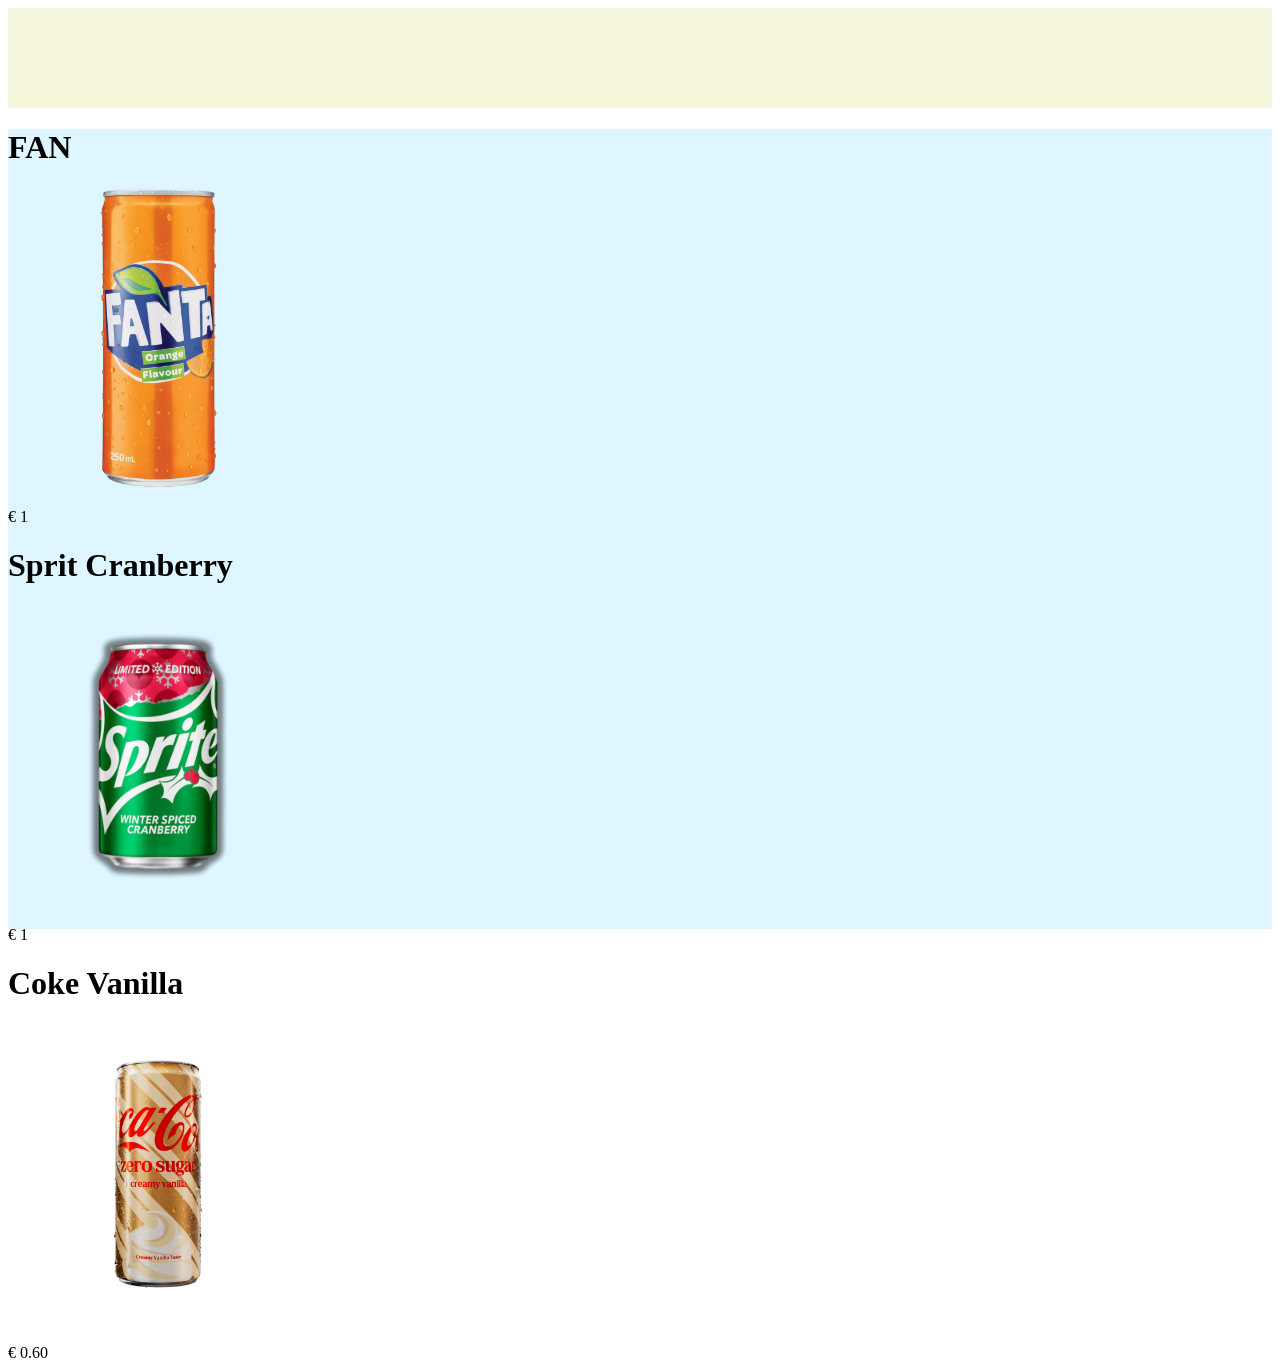
==== mijn_webshop/index.html @ 3bf10c4e "boem" ====
<!DOCTYPE html>
<html lang="en">
<head>
    <meta charset="UTF-8">
    <meta name="viewport" content="width=device-width, initial-scale=1.0">
    <title>FrisFruit</title>
    <link rel="stylesheet" href="style.css">
</head>
<body>
    <div id="header"></div>
    <div id="contents">
        <h1>FAN</h1>
        <img src="images/fanta.webp" width="300px">
        <p>&euro; 1</p>

        <h1>Sprit Cranberry</h1>
        <img src="images/Sprite_Winter_Spiced_Cranberry.webp" width="300px">
        <p>&euro; 1</p>

        <h1>Coke Vanilla</h1>
        <img src="images/coke_vanilla.webp" width="300px">
        <p>&euro; 0.60</p>
    </div>
</body>
</html>
---- mijn_webshop/style.css ----
#header {
    background-color: beige;
    height: 100px;
}

#contents {
    background-color: rgba(205, 242, 255, 0.668);
    height: 800px;
}
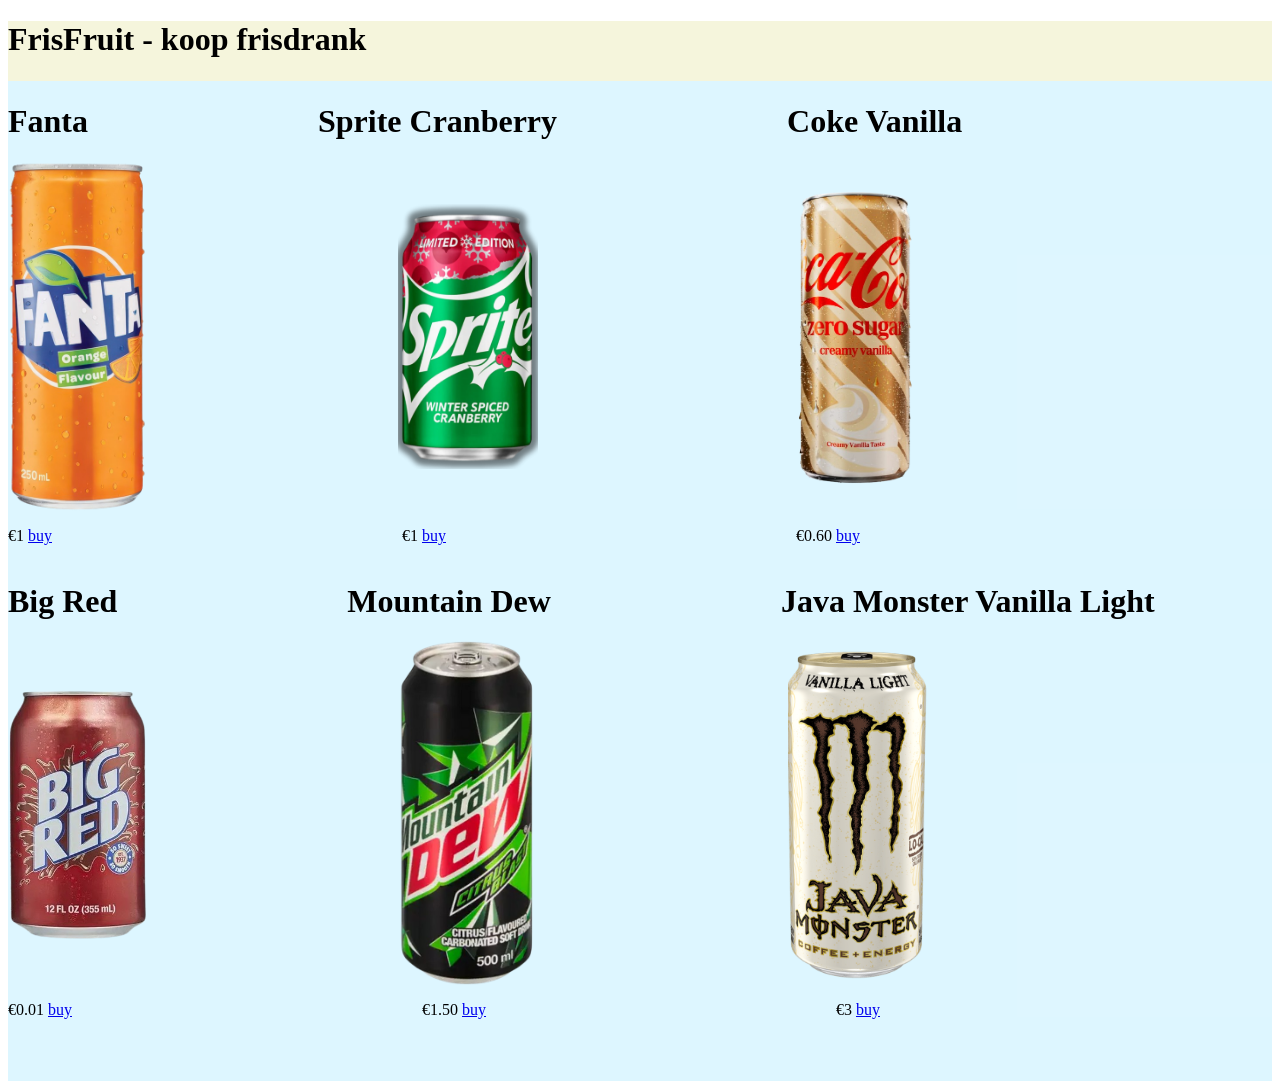
==== commit d27353f3: "weekopdracht af" ====
--- a/mijn_webshop/index.html
+++ b/mijn_webshop/index.html
@@ -1,25 +1,55 @@
 <!DOCTYPE html>
 <html lang="en">
+
 <head>
     <meta charset="UTF-8">
     <meta name="viewport" content="width=device-width, initial-scale=1.0">
     <title>FrisFruit</title>
     <link rel="stylesheet" href="style.css">
 </head>
+
 <body>
-    <div id="header"></div>
+    <div id="header">
+        <h1>FrisFruit - koop frisdrank</h1>
+    </div>
     <div id="contents">
-        <h1>FAN</h1>
-        <img src="images/fanta.webp" width="300px">
-        <p>&euro; 1</p>
+        <div id="row1-headers">
+            <h1>Fanta</h1>
+            <h1>Sprite Cranberry</h1>
+            <h1>Coke Vanilla</h1>
+        </div>
+        <div id="row1">
+            <img src="images/fanta.png" width="140px">
 
-        <h1>Sprit Cranberry</h1>
-        <img src="images/Sprite_Winter_Spiced_Cranberry.webp" width="300px">
-        <p>&euro; 1</p>
+            <img src="images/Sprite_Winter_Spiced_Cranberry.png" width="140px">
 
-        <h1>Coke Vanilla</h1>
-        <img src="images/coke_vanilla.webp" width="300px">
-        <p>&euro; 0.60</p>
+            <img src="images/coke_vanilla.png" width="140px">
+        </div>
+        <div id="row1-text">
+            <p>&euro;1 <a href="Fanta.html">buy</a></p>
+            <p>&euro;1 <a href="Sprite.html">buy</a></p>
+            <p>&euro;0.60 <a href="Coke.html">buy</a></p>
+        </div>
+
+
+        <div id="row2-headers">
+            <h1>Big Red</h1>
+            <h1>Mountain Dew</h1>
+            <h1>Java Monster Vanilla Light</h1>
+        </div>
+        <div id="row2">
+            <img src="images/big-red1.png" width="140px">
+
+            <img src="images/mountain-dew.png" width="140px">
+
+            <img src="images/monster-vanilla.png" width="140px">
+        </div>
+        <div id="row2-text">
+            <p>&euro;0.01 <a href="Big red.html">buy</a></p>
+            <p>&euro;1.50 <a href="Mountain.html">buy</a></p>
+            <p>&euro;3 <a href="Monster.html">buy</a></p>
+        </div>
     </div>
 </body>
+
 </html>
--- a/mijn_webshop/style.css
+++ b/mijn_webshop/style.css
@@ -1,9 +1,59 @@
 #header {
     background-color: beige;
-    height: 100px;
+    height: 60px;
 }
 
 #contents {
     background-color: rgba(205, 242, 255, 0.668);
-    height: 800px;
+    height: 1000px;
+}
+
+#row1 {
+    display: flex;
+    align-items: center;
+    gap: 250px;
+}
+
+#row2 {
+    display: flex;
+    align-items: center;
+    gap: 250px;
+}
+
+
+#row1-text {
+    display: flex;
+    align-items: center;
+    gap: 350px;
+}
+
+#row2-text {
+    display: flex;
+    align-items: center;
+    gap: 350px;
+}
+
+#row1-headers {
+    display: flex;
+    align-items: center;
+    gap: 230px;
+}
+
+#row2-headers {
+    display: flex;
+    align-items: center;
+    gap: 230px;
+}
+
+#formulier {
+    display: flex;
+    align-items: flex-start;
+    height: 300px;
+    width: 1300px;
+}
+
+#onder-elkaar {
+    display: table-column;
+    height: 300px;
+    width: 1000px;
 }
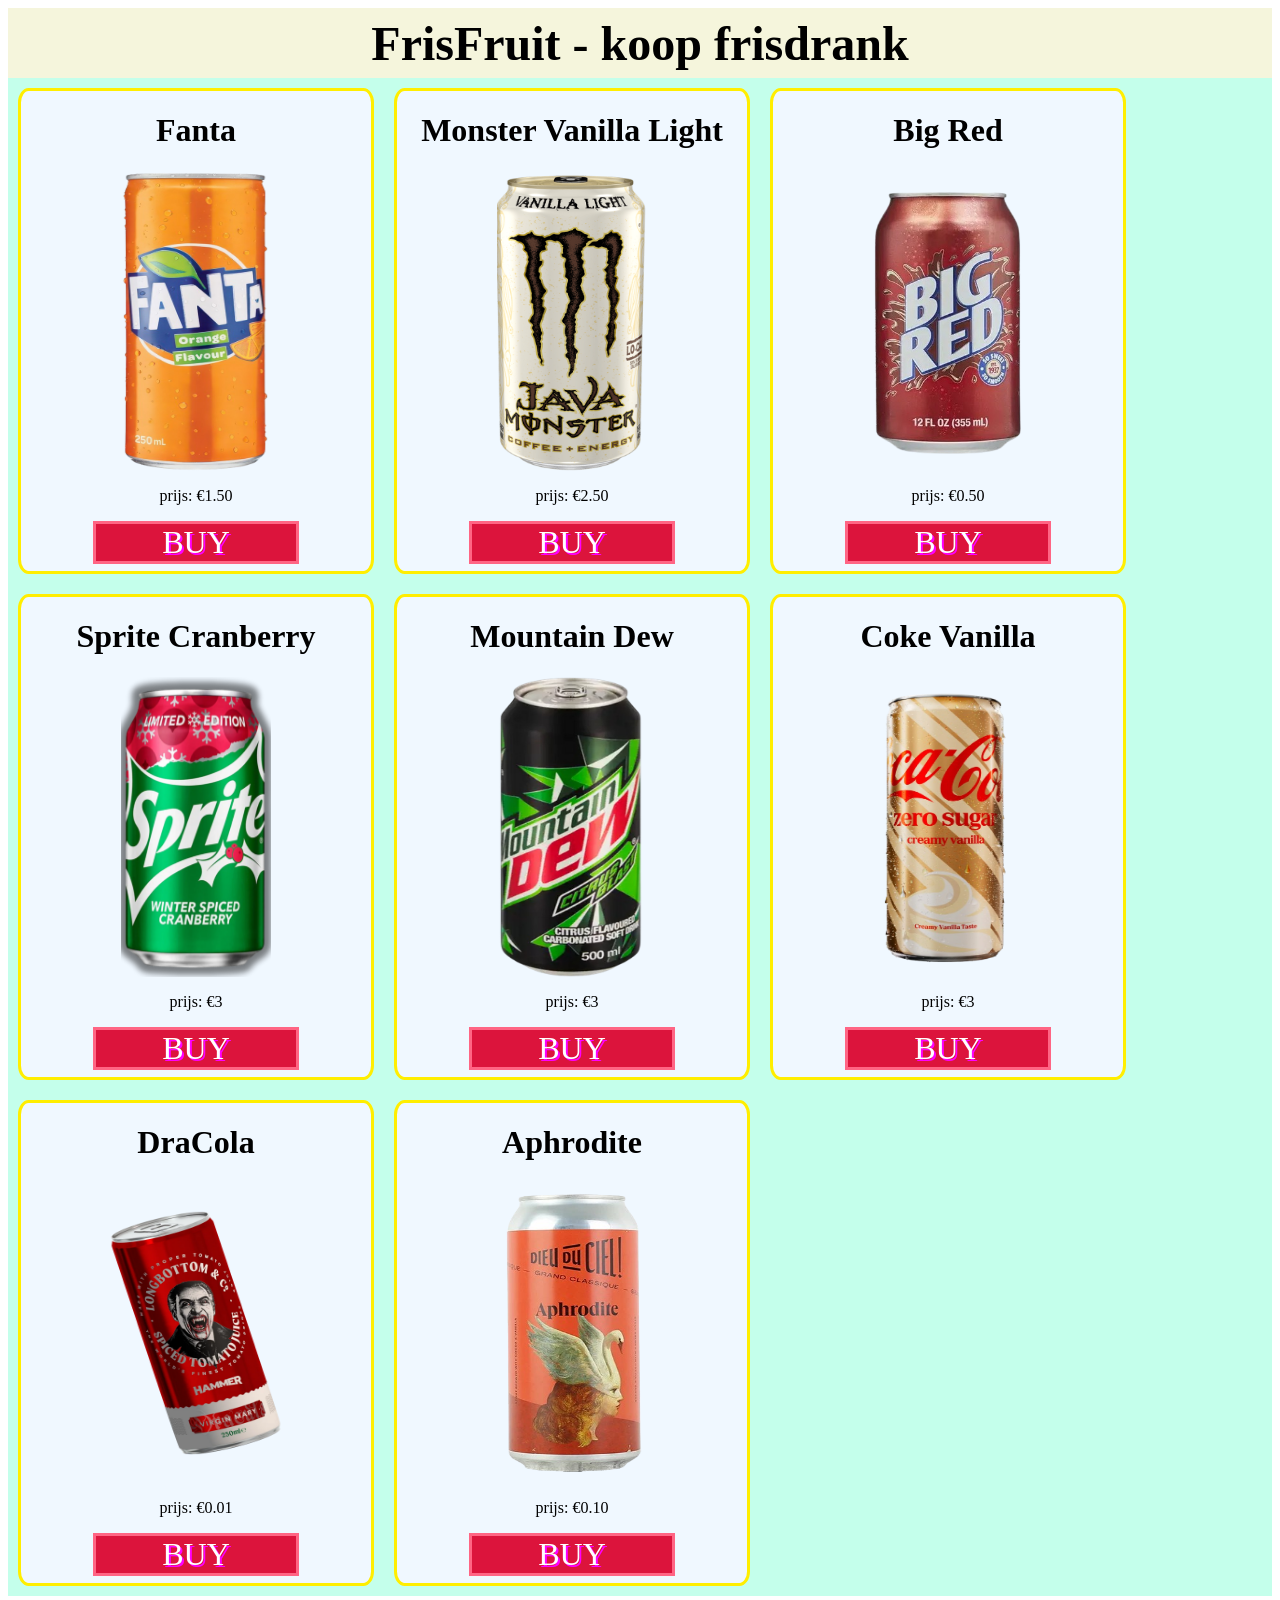
==== commit 1def1762: "a" ====
--- a/mijn_webshop/index.html
+++ b/mijn_webshop/index.html
@@ -12,42 +12,54 @@
     <div id="header">
         <h1>FrisFruit - koop frisdrank</h1>
     </div>
-    <div id="contents">
-        <div id="row1-headers">
+    <div class="products">
+        <div class="product">
             <h1>Fanta</h1>
+            <img src="images/fanta.png" width="150px" height="300px">
+            <p>prijs: &euro;1.50</p>
+            <a href="Fanta.html">BUY</a>
+        </div>
+        <div class="product">
+            <h1>Monster Vanilla Light</h1>
+            <img src="images/monster-vanilla.png" width="150px" height="300px">
+            <p>prijs: &euro;2.50</p>
+            <a href="Monster.html">BUY</a>
+        </div>
+        <div class="product">
+            <h1>Big Red</h1>
+            <img src="images/big-red1.png" width="150px" height="300px">
+            <p>prijs: &euro;0.50</p>
+            <a href="Big red.html">BUY</a>
+        </div>
+        <div class="product">
             <h1>Sprite Cranberry</h1>
+            <img src="images/Sprite_Winter_Spiced_Cranberry.png" width="150px" height="300px">
+            <p>prijs: &euro;3</p>
+            <a href="Sprite.html">BUY</a>
+        </div>
+        <div class="product">
+            <h1>Mountain Dew</h1>
+            <img src="images/mountain-dew.png" width="150px" height="300px">
+            <p>prijs: &euro;3</p>
+            <a href="Mountain.html">BUY</a>
+        </div>
+        <div class="product">
             <h1>Coke Vanilla</h1>
+            <img src="images/coke_vanilla.png" width="150px" height="300px">
+            <p>prijs: &euro;3</p>
+            <a href="Mountain.html">BUY</a>
         </div>
-        <div id="row1">
-            <img src="images/fanta.png" width="140px">
-
-            <img src="images/Sprite_Winter_Spiced_Cranberry.png" width="140px">
-
-            <img src="images/coke_vanilla.png" width="140px">
+        <div class="product">
+            <h1>DraCola</h1>
+            <img src="images/DraCola.webp" width="350px" height="300px">
+            <p>prijs: &euro;0.01</p>
+            <a href="Mountain.html">BUY</a>
         </div>
-        <div id="row1-text">
-            <p>&euro;1 <a href="Fanta.html">buy</a></p>
-            <p>&euro;1 <a href="Sprite.html">buy</a></p>
-            <p>&euro;0.60 <a href="Coke.html">buy</a></p>
-        </div>
-
-
-        <div id="row2-headers">
-            <h1>Big Red</h1>
-            <h1>Mountain Dew</h1>
-            <h1>Java Monster Vanilla Light</h1>
-        </div>
-        <div id="row2">
-            <img src="images/big-red1.png" width="140px">
-
-            <img src="images/mountain-dew.png" width="140px">
-
-            <img src="images/monster-vanilla.png" width="140px">
-        </div>
-        <div id="row2-text">
-            <p>&euro;0.01 <a href="Big red.html">buy</a></p>
-            <p>&euro;1.50 <a href="Mountain.html">buy</a></p>
-            <p>&euro;3 <a href="Monster.html">buy</a></p>
+        <div class="product">
+            <h1>Aphrodite</h1>
+            <img src="images/Aphrodite.png" width="350px" height="300px">
+            <p>prijs: &euro;0.10</p>
+            <a href="Mountain.html">BUY</a>
         </div>
     </div>
 </body>
--- a/mijn_webshop/style.css
+++ b/mijn_webshop/style.css
@@ -1,59 +1,56 @@
 #header {
+    display: flex;
     background-color: beige;
-    height: 60px;
+    position: sticky;
+    overflow: hidden;
+    top: 0;
+    font-size: x-large;
+    height: 70px;
+    justify-content: center;
+    align-items: center;
+}
+.products {
+    display: flex;
+    background-color: rgb(196, 255, 235);
+    flex-wrap: wrap;
 }
 
-#contents {
-    background-color: rgba(205, 242, 255, 0.668);
-    height: 1000px;
+.product {
+    display: flex;
+    border: 3px solid rgb(255, 238, 0);
+    border-width: 3px;
+    border-radius: 3%;
+    flex-direction: column;
+    width: 350px;
+    height: 480px;
+    align-items: center;
+    margin: 10px;
+    background-color: aliceblue;
 }
 
-#row1 {
-    display: flex;
-    align-items: center;
-    gap: 250px;
+.product > a {
+    background-color: crimson;
+    text-align: center;
+    font-size: xx-large;
+    width: 200px;
+    text-decoration: none;
+    color: rgb(255, 255, 255);
+    text-shadow: rgb(255, 0, 255) 2px 2px;
+    border: 3px solid rgb(255, 101, 132);
 }
 
-#row2 {
-    display: flex;
-    align-items: center;
-    gap: 250px;
+.product > a:hover {
+    background-color: rgb(255, 145, 216);
+    text-shadow: rgb(255, 230, 0) 2px 2px;
 }
 
+.details {
+    display: flex;
+    background-color: bisque;
 
-#row1-text {
-    display: flex;
-    align-items: center;
-    gap: 350px;
+    gap: 12px;
+    padding: 12px;
 }
-
-#row2-text {
-    display: flex;
-    align-items: center;
-    gap: 350px;
-}
-
-#row1-headers {
-    display: flex;
-    align-items: center;
-    gap: 230px;
-}
-
-#row2-headers {
-    display: flex;
-    align-items: center;
-    gap: 230px;
-}
-
-#formulier {
-    display: flex;
-    align-items: flex-start;
-    height: 300px;
-    width: 1300px;
-}
-
-#onder-elkaar {
-    display: table-column;
-    height: 300px;
-    width: 1000px;
+.details > h1 {
+    font-size: xx-large;
 }
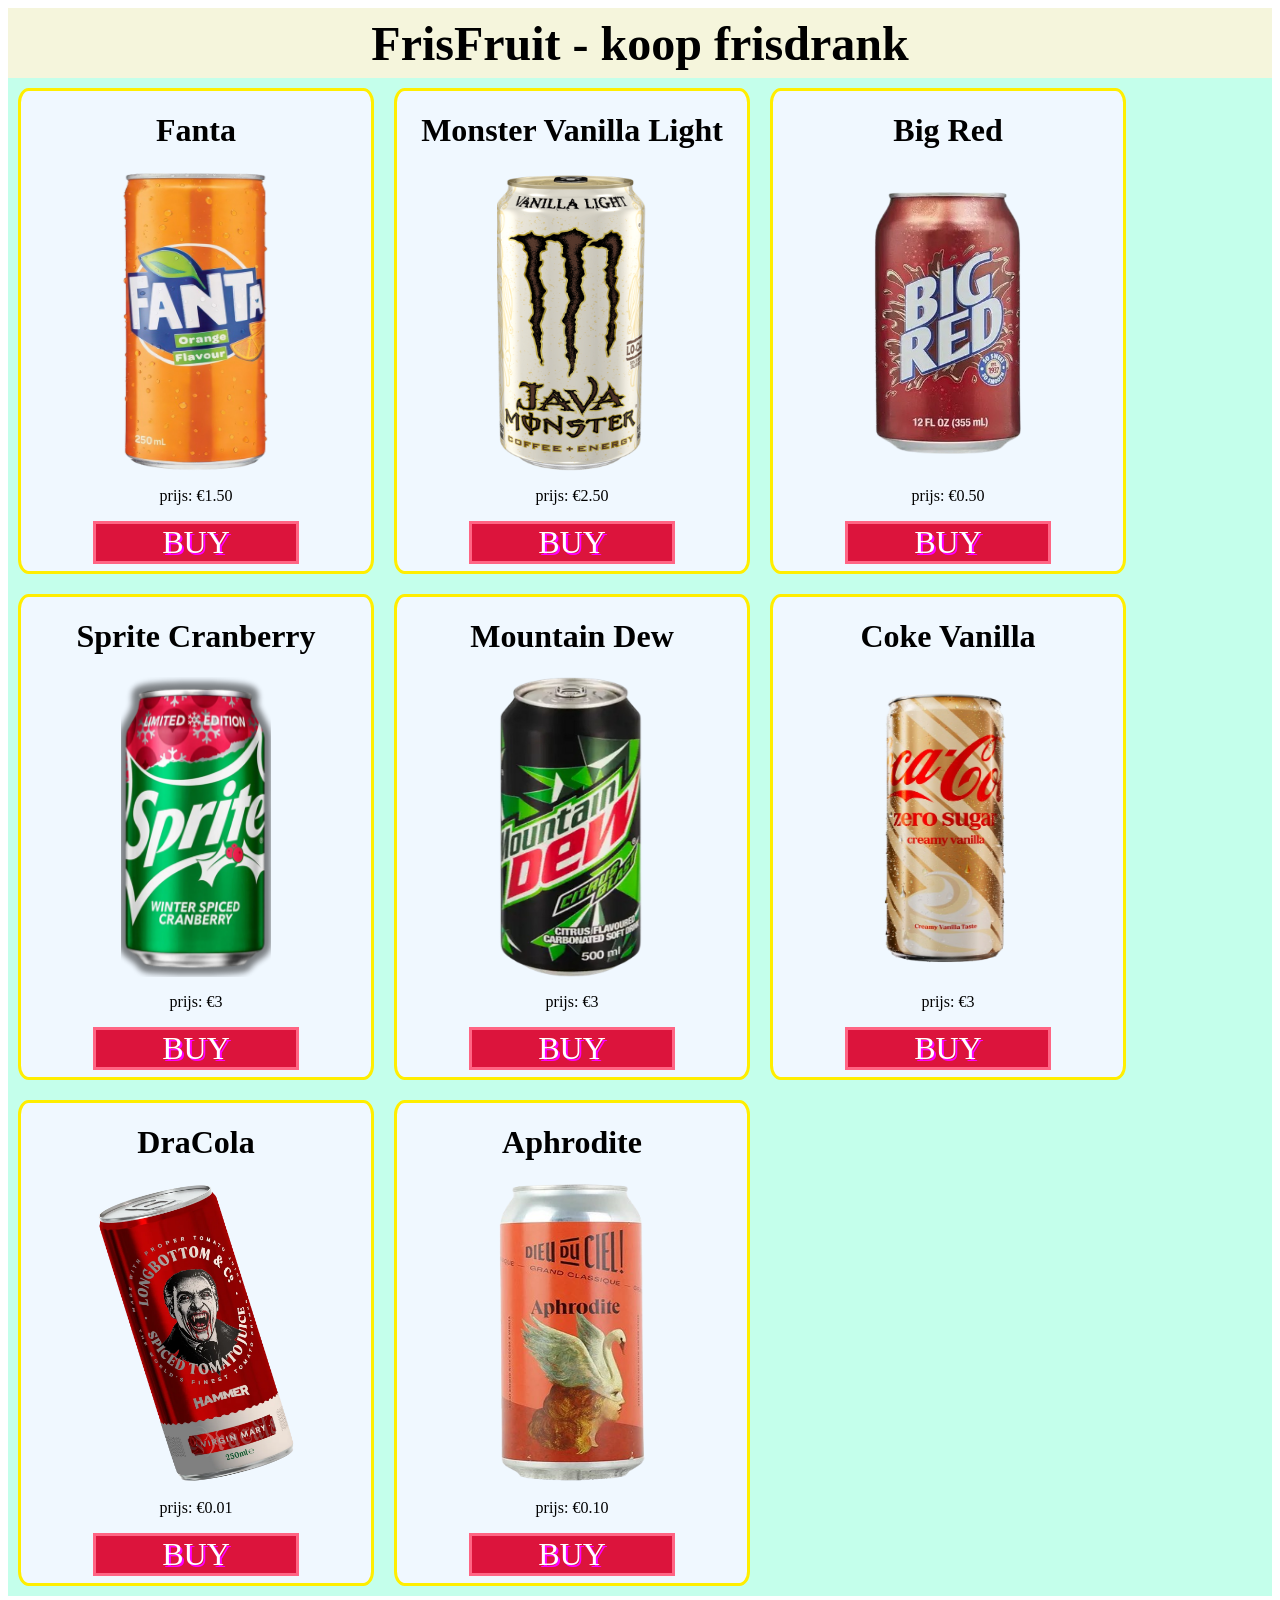
==== commit adb50c18: "webshop" ====
--- a/mijn_webshop/index.html
+++ b/mijn_webshop/index.html
@@ -9,57 +9,67 @@
 </head>
 
 <body>
+    <!-- header -->
     <div id="header">
         <h1>FrisFruit - koop frisdrank</h1>
     </div>
+    <!-- //producten -->
     <div class="products">
+        <!-- Fanta -->
         <div class="product">
             <h1>Fanta</h1>
             <img src="images/fanta.png" width="150px" height="300px">
             <p>prijs: &euro;1.50</p>
             <a href="Fanta.html">BUY</a>
         </div>
+        <!-- Monster Energy -->
         <div class="product">
             <h1>Monster Vanilla Light</h1>
             <img src="images/monster-vanilla.png" width="150px" height="300px">
             <p>prijs: &euro;2.50</p>
             <a href="Monster.html">BUY</a>
         </div>
+        <!-- Big Red drink -->
         <div class="product">
             <h1>Big Red</h1>
             <img src="images/big-red1.png" width="150px" height="300px">
             <p>prijs: &euro;0.50</p>
-            <a href="Big red.html">BUY</a>
+            <a href="red.html">BUY</a>
         </div>
+        <!-- sprite cranberry -->
         <div class="product">
             <h1>Sprite Cranberry</h1>
             <img src="images/Sprite_Winter_Spiced_Cranberry.png" width="150px" height="300px">
             <p>prijs: &euro;3</p>
             <a href="Sprite.html">BUY</a>
         </div>
+        <!-- mountain dew -->
         <div class="product">
             <h1>Mountain Dew</h1>
             <img src="images/mountain-dew.png" width="150px" height="300px">
             <p>prijs: &euro;3</p>
-            <a href="Mountain.html">BUY</a>
+            <a href="mountain.html">BUY</a>
         </div>
+        <!-- coke vanilla -->
         <div class="product">
             <h1>Coke Vanilla</h1>
             <img src="images/coke_vanilla.png" width="150px" height="300px">
             <p>prijs: &euro;3</p>
-            <a href="Mountain.html">BUY</a>
+            <a href="coke.html">BUY</a>
         </div>
+        <!-- dracola -->
         <div class="product">
             <h1>DraCola</h1>
-            <img src="images/DraCola.webp" width="350px" height="300px">
+            <img src="images/DraCola.png" width="200px" height="300px">
             <p>prijs: &euro;0.01</p>
-            <a href="Mountain.html">BUY</a>
+            <a href="dracola.html">BUY</a>
         </div>
+        <!-- aphrodite -->
         <div class="product">
             <h1>Aphrodite</h1>
-            <img src="images/Aphrodite.png" width="350px" height="300px">
+            <img src="images/Aphrodite.png" width="150px" height="300px">
             <p>prijs: &euro;0.10</p>
-            <a href="Mountain.html">BUY</a>
+            <a href="Aphrodite.html">BUY</a>
         </div>
     </div>
 </body>
--- a/mijn_webshop/style.css
+++ b/mijn_webshop/style.css
@@ -43,14 +43,21 @@
     background-color: rgb(255, 145, 216);
     text-shadow: rgb(255, 230, 0) 2px 2px;
 }
+.background {
+    background-color: coral;
+    height: 900px;
+}
 
 .details {
     display: flex;
     background-color: bisque;
-
+    width: 600px;
     gap: 12px;
     padding: 12px;
+    border: 2px solid black;
 }
-.details > h1 {
-    font-size: xx-large;
+
+
+.text > p {
+    margin-top: -20px;
 }
